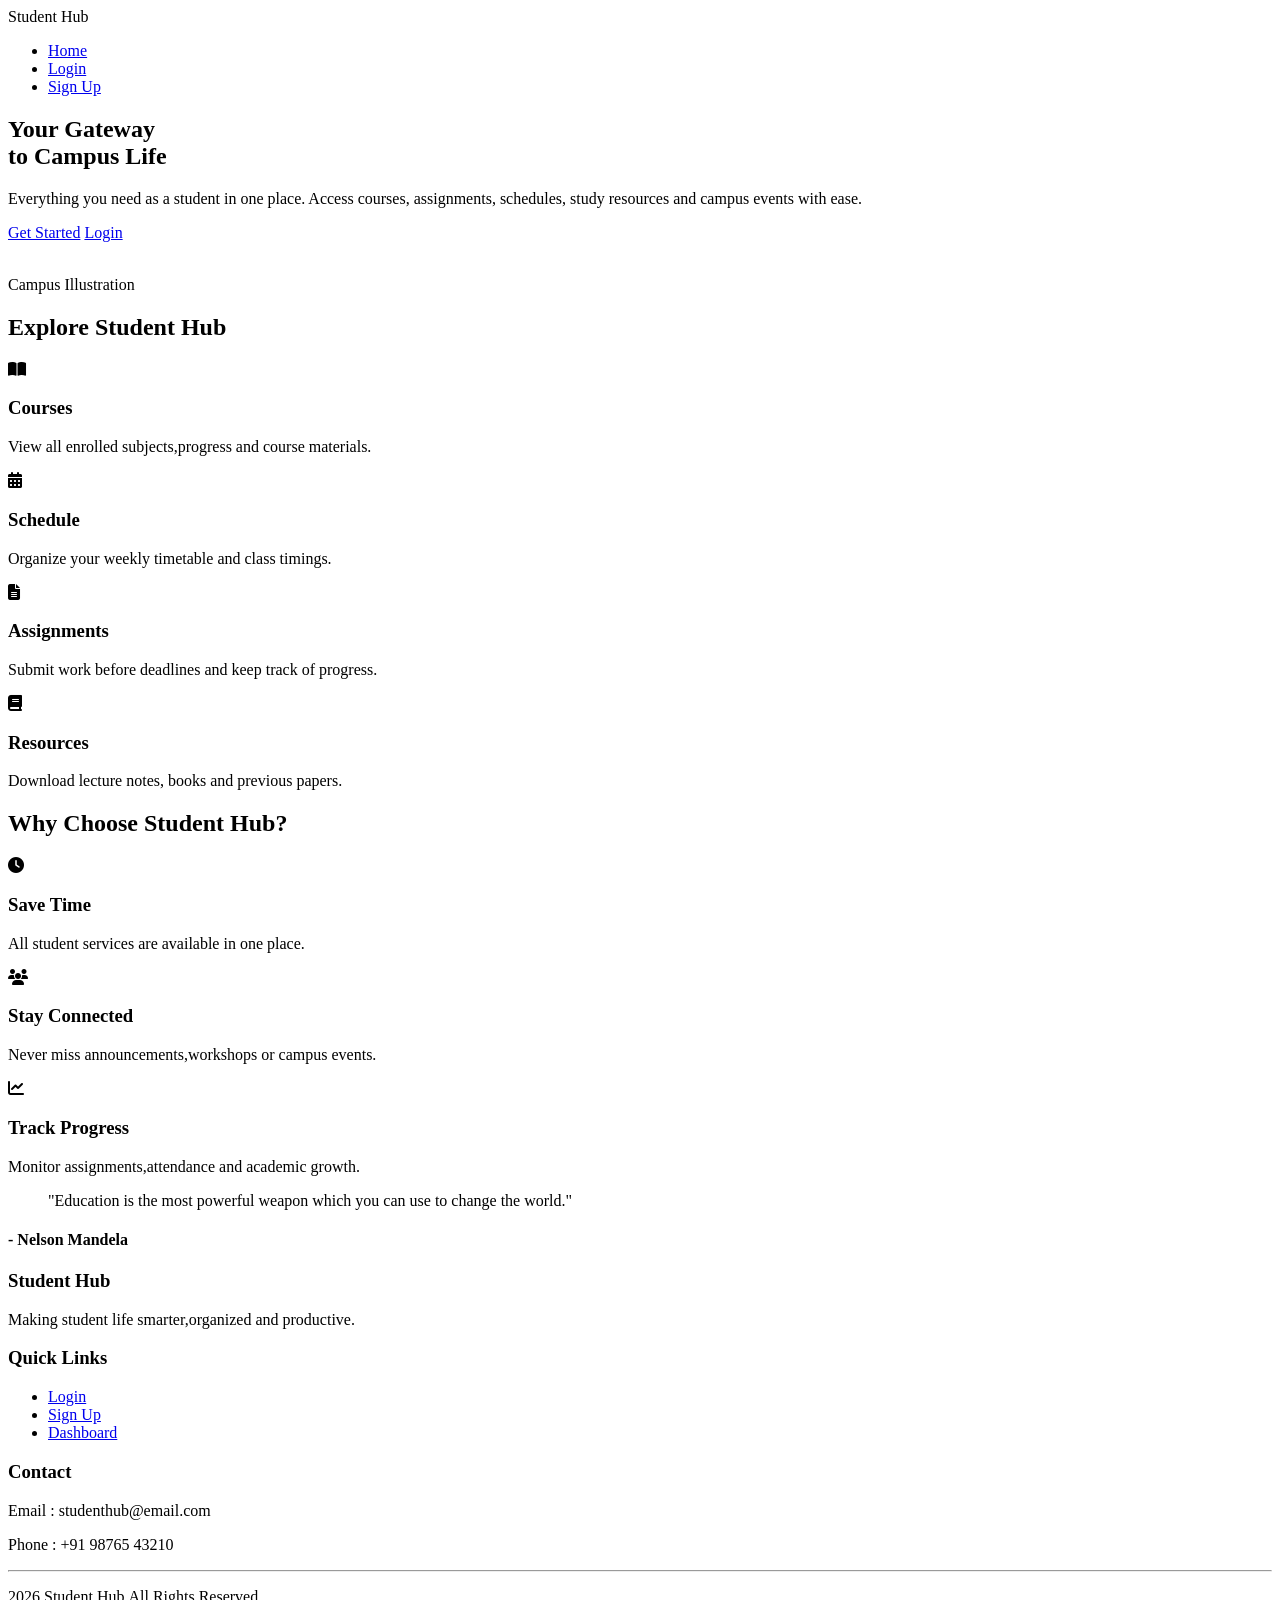
==== index.html @ 0665e794 "First commit" ====
<!DOCTYPE html>
<html lang="en">
<head>
    <meta charset="UTF-8">
    <meta name="viewport" content="width=device-width, initial-scale=1.0">
    <title>Student Hub | Home</title>
  
    <link rel="stylesheet"href="https://cdnjs.cloudflare.com/ajax/libs/font-awesome/6.7.1/css/all.min.css">
    <!-- CSS -->
    <link rel="stylesheet" href="css/style.css"> 
</head>
<body>
    <!-- ============== HEADER ============-->
    <header>
        <div class="logo">
            <span>Student Hub</span>
        </div>
        <nav>
            <ul>
                <li><a href="index.html" class="active">Home</a></li>
                <li><a href="login.html">Login</a></li>
                <li><a href="signup.html">Sign Up</a></li>
            </ul>
        </nav>
    </header>
    <!-- ================= HERO SECTION ================= -->
    <section class="hero">
        <div class="hero-text">
            <h1>Your Gateway <br> to Campus Life</h1>
            <p>Everything you need as a student in one place.
                Access courses, assignments, schedules,
                study resources and campus events with ease.</p>
            <div class="buttons">
                <a href="signup.html" class="btn-primary">Get Started</a>
                <a href="login.html" class="btn-secondary">Login</a>
            </div>
        </div>
        <div class="hero-image">
            <div class="image-box">
           <img src="">
                <p>Campus Illustration</p>
            </div>
        </div>
    </section>
    <!-- ================ FEATURES ================= -->
    <section class="features">
        <h2>Explore Student Hub</h2>
        <div class="feature-container">
            <div class="card">
                <i class="fa-solid fa-book-open"></i>
                <h3>Courses</h3>
                <p> View all enrolled subjects,progress and course materials.
                </p>
            </div>
            <div class="card">
                <i class="fa-solid fa-calendar-days"></i>
                <h3>Schedule</h3>
                <p>Organize your weekly timetable and class timings.</p>
            </div>
            <div class="card">
                <i class="fa-solid fa-file-lines"></i>
                <h3>Assignments</h3>
                <p> Submit work before deadlines and keep track of progress.</p>
            </div>
            <div class="card">
                <i class="fa-solid fa-book"></i>
                <h3>Resources</h3>
                <p>Download lecture notes, books and previous papers.</p>
            </div>
        </div>
    </section>
    <!-- ================= WHY CHOOSE ================= -->
    <section class="why">
        <h2>Why Choose Student Hub?</h2>
        <div class="why-container">
            <div class="why-card">
                <i class="fa-solid fa-clock"></i>
                <h3>Save Time</h3>
                <p>All student services are available in one place.</p>
            </div>
            <div class="why-card">
                <i class="fa-solid fa-users"></i>
                <h3>Stay Connected</h3>
                <p>Never miss announcements,workshops or campus events.</p>
            </div>
            <div class="why-card">
                <i class="fa-solid fa-chart-line"></i>
                <h3>Track Progress</h3>
                <p>Monitor assignments,attendance and academic growth. </p>
            </div>
        </div>
    </section>
    <!-- ================= QUOTE ================= -->
    <section class="quote">
        <blockquote>"Education is the most powerful weapon which you can use to change the world."</blockquote>
        <h4>- Nelson Mandela</h4>
    </section>
    <!-- ================= FOOTER ================= -->
    <footer>
        <div class="footer-content">
            <div>
                <h3>Student Hub</h3>
                <p>Making student life smarter,organized and productive. </p>
            </div>
            <div>
                <h3>Quick Links</h3>
                <ul>
                    <li><a href="login.html">Login</a></li>
                    <li><a href="signup.html">Sign Up</a></li>
                    <li><a href="dashboard.html">Dashboard</a></li>
                </ul>
            </div>
            <div>
                <h3>Contact</h3>
                <p>Email : studenthub@email.com</p>
                <p>Phone : +91 98765 43210</p>
            </div>
        </div>
        <hr>
        <p class="copyright"> 2026 Student Hub.All Rights Reserved.</p>
    </footer>
</body>
</html>
<!==jebeddiuywggijbwiuhhnnubucuinjufbhsdui
jbuueubbjjjbjnhiu==!>
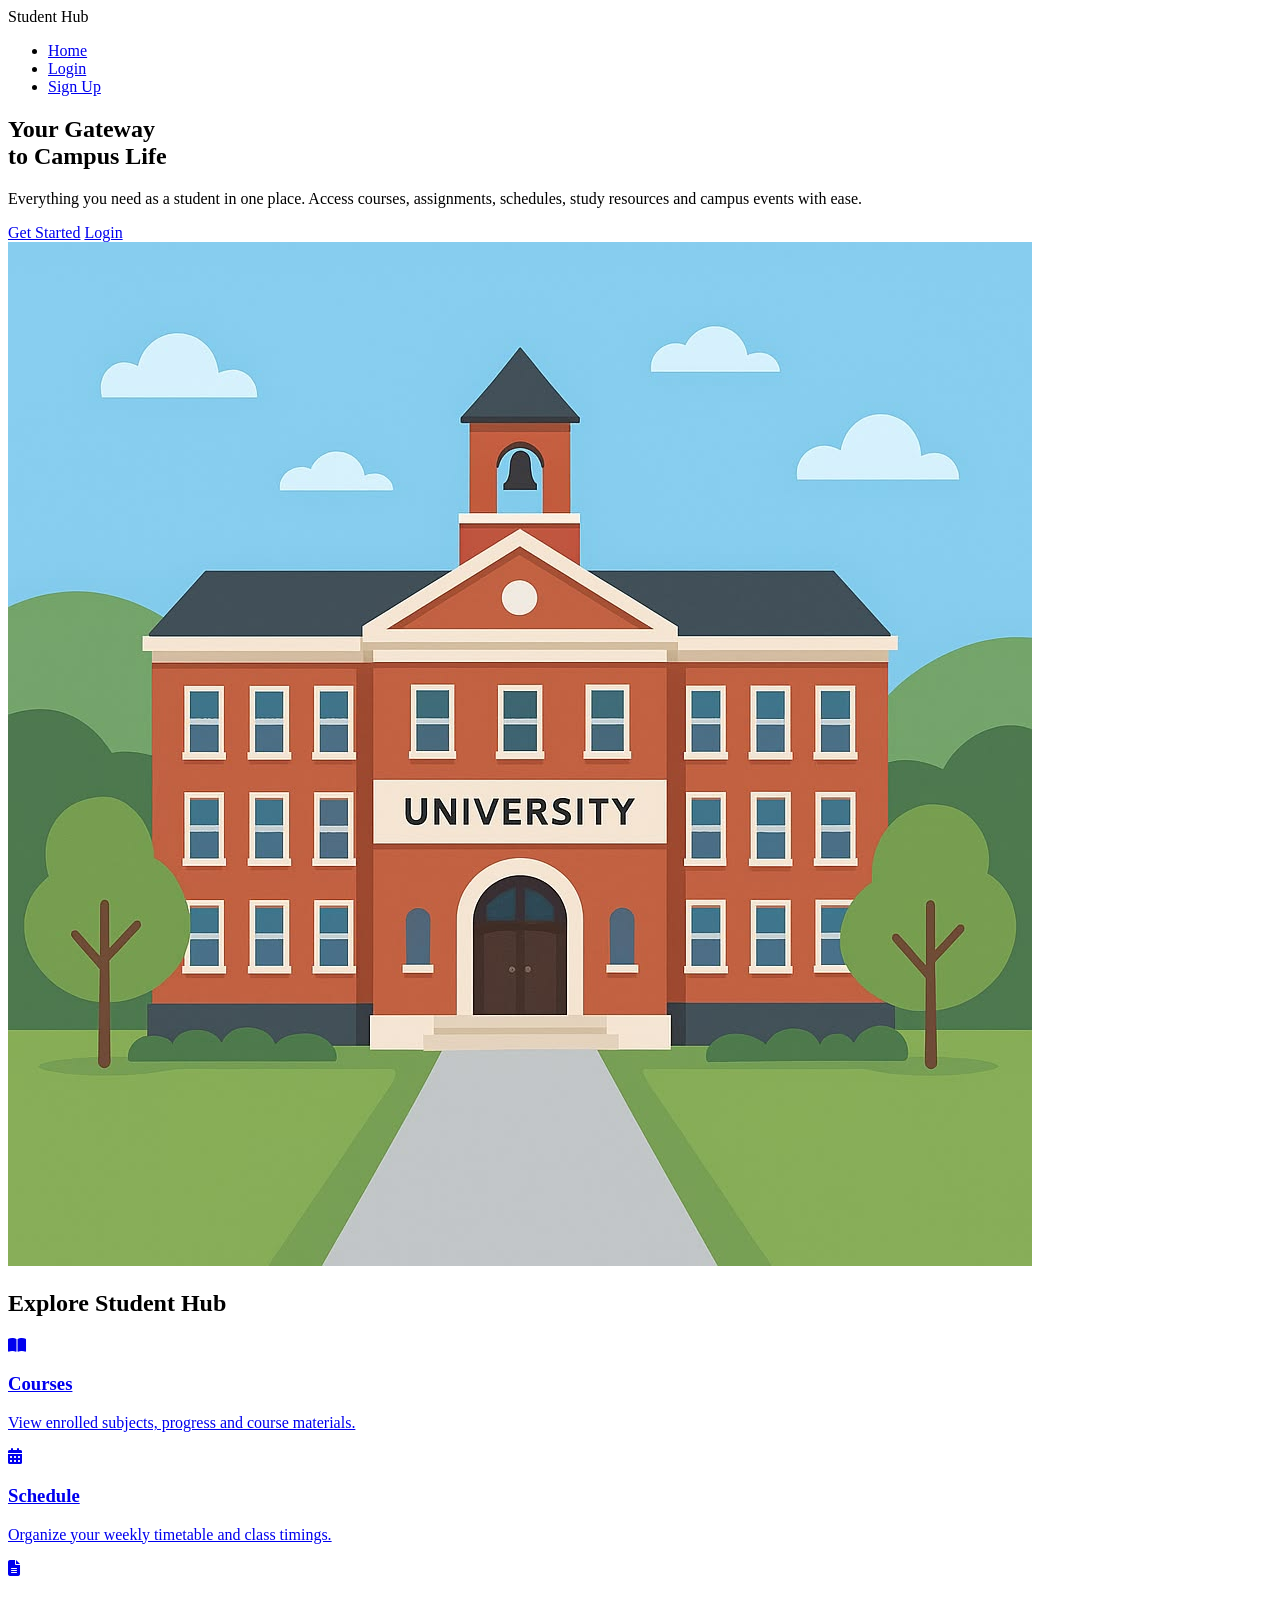
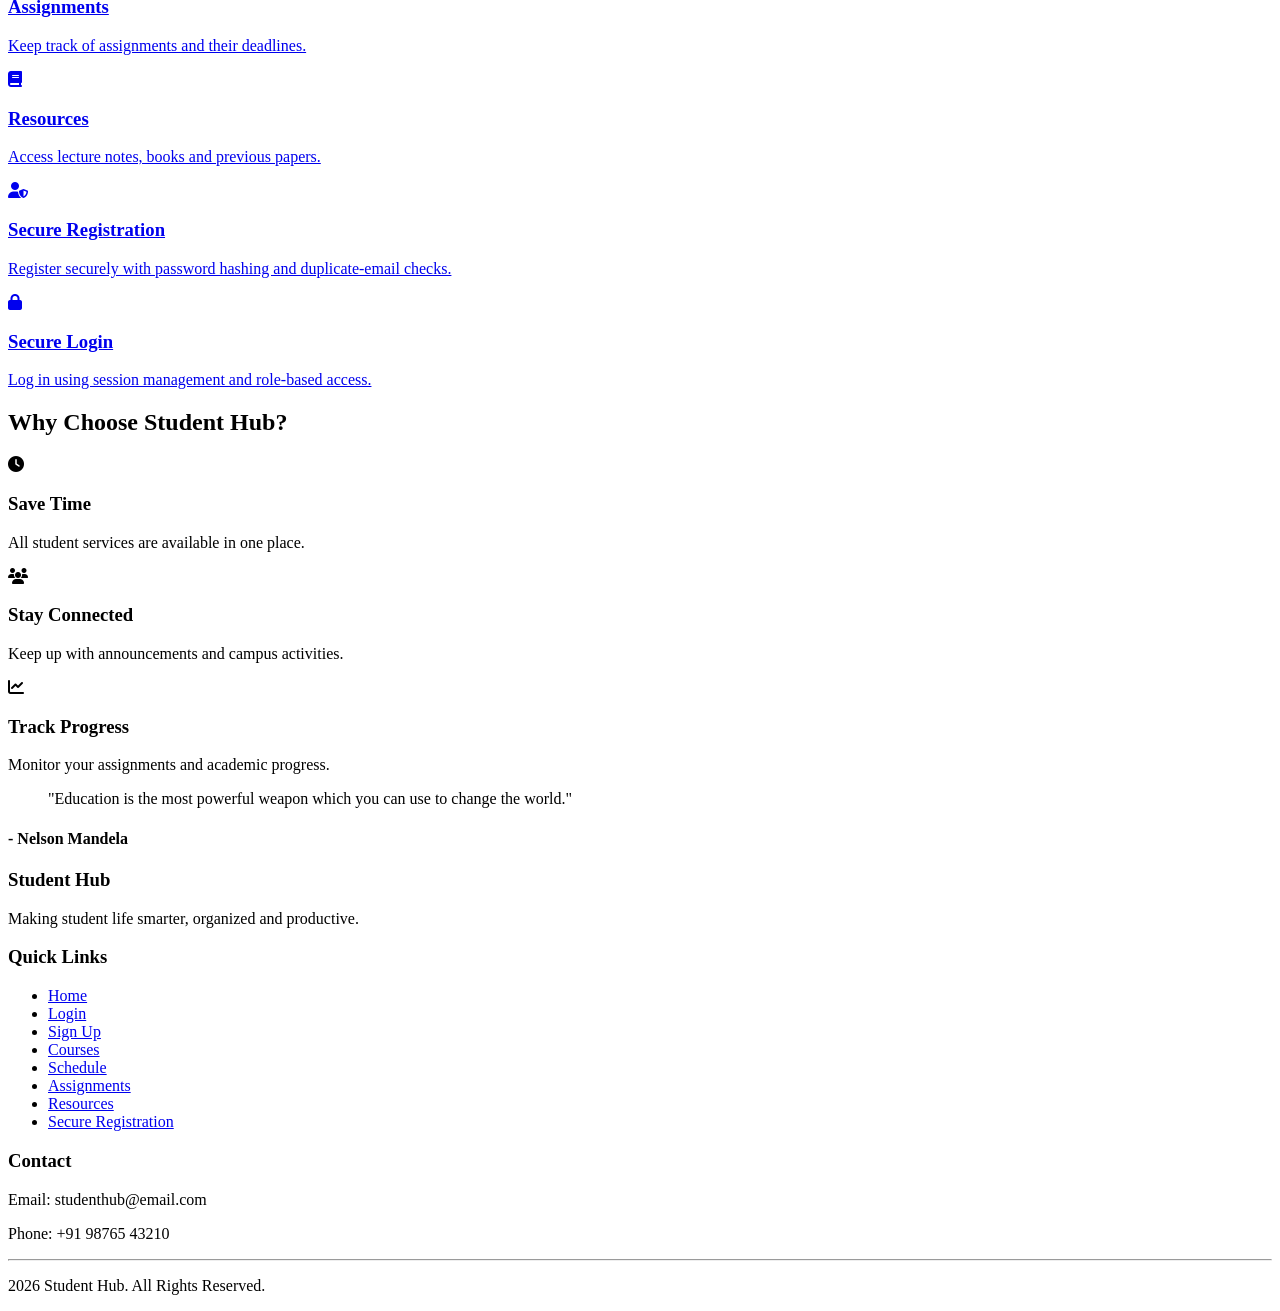
==== commit 39d4aa4f: "php" ====
--- a/index.html
+++ b/index.html
@@ -3,123 +3,189 @@
 <head>
     <meta charset="UTF-8">
     <meta name="viewport" content="width=device-width, initial-scale=1.0">
+
     <title>Student Hub | Home</title>
-  
-    <link rel="stylesheet"href="https://cdnjs.cloudflare.com/ajax/libs/font-awesome/6.7.1/css/all.min.css">
-    <!-- CSS -->
-    <link rel="stylesheet" href="css/style.css"> 
+
+    <link rel="stylesheet"
+          href="https://cdnjs.cloudflare.com/ajax/libs/font-awesome/6.7.1/css/all.min.css">
+
+    <link rel="stylesheet" href="css/style.css">
 </head>
+
 <body>
-    <!-- ============== HEADER ============-->
+
+    <!-- Header and Navigation -->
     <header>
         <div class="logo">
             <span>Student Hub</span>
         </div>
+
         <nav>
             <ul>
                 <li><a href="index.html" class="active">Home</a></li>
-                <li><a href="login.html">Login</a></li>
-                <li><a href="signup.html">Sign Up</a></li>
+                <li><a href="login.php">Login</a></li>
+                <li><a href="signup.php">Sign Up</a></li>
             </ul>
         </nav>
     </header>
-    <!-- ================= HERO SECTION ================= -->
+
+    <!-- Hero Section -->
     <section class="hero">
+
         <div class="hero-text">
             <h1>Your Gateway <br> to Campus Life</h1>
-            <p>Everything you need as a student in one place.
+
+            <p>
+                Everything you need as a student in one place.
                 Access courses, assignments, schedules,
-                study resources and campus events with ease.</p>
+                study resources and campus events with ease.
+            </p>
+
             <div class="buttons">
-                <a href="signup.html" class="btn-primary">Get Started</a>
-                <a href="login.html" class="btn-secondary">Login</a>
+                <a href="signup.php" class="btn-primary">Get Started</a>
+                <a href="login.php" class="btn-secondary">Login</a>
             </div>
         </div>
+
+
         <div class="hero-image">
-            <div class="image-box">
-           <img src="">
-                <p>Campus Illustration</p>
-            </div>
+         <div class="image-box">
+        <img src="campus.jpg" alt="Campus Illustration">
         </div>
+       </div>
+
+
     </section>
-    <!-- ================ FEATURES ================= -->
+
+    <!-- Explore Student Hub -->
     <section class="features">
         <h2>Explore Student Hub</h2>
+
         <div class="feature-container">
-            <div class="card">
+
+            <a href="courses.html" class="card">
                 <i class="fa-solid fa-book-open"></i>
                 <h3>Courses</h3>
-                <p> View all enrolled subjects,progress and course materials.
-                </p>
-            </div>
-            <div class="card">
+                <p>View enrolled subjects, progress and course materials.</p>
+            </a>
+
+            <a href="schedule.html" class="card">
                 <i class="fa-solid fa-calendar-days"></i>
                 <h3>Schedule</h3>
                 <p>Organize your weekly timetable and class timings.</p>
-            </div>
-            <div class="card">
+            </a>
+
+            <a href="assignments.html" class="card">
                 <i class="fa-solid fa-file-lines"></i>
                 <h3>Assignments</h3>
-                <p> Submit work before deadlines and keep track of progress.</p>
-            </div>
-            <div class="card">
+                <p>Keep track of assignments and their deadlines.</p>
+            </a>
+
+            <a href="resources.html" class="card">
                 <i class="fa-solid fa-book"></i>
                 <h3>Resources</h3>
-                <p>Download lecture notes, books and previous papers.</p>
-            </div>
+                <p>Access lecture notes, books and previous papers.</p>
+            </a>
+
+            <a href="secure_register.php" class="card">
+                <i class="fa-solid fa-user-shield"></i>
+                <h3>Secure Registration</h3>
+                <p>
+                    Register securely with password hashing
+                    and duplicate-email checks.
+                </p>
+            </a>
+
+            <a href="login.php" class="card">
+                <i class="fa-solid fa-lock"></i>
+                <h3>Secure Login</h3>
+                <p>
+                    Log in using session management
+                    and role-based access.
+                </p>
+            </a>
+
         </div>
     </section>
-    <!-- ================= WHY CHOOSE ================= -->
+
+    <!-- Why Choose Student Hub -->
     <section class="why">
         <h2>Why Choose Student Hub?</h2>
+
         <div class="why-container">
+
             <div class="why-card">
                 <i class="fa-solid fa-clock"></i>
                 <h3>Save Time</h3>
                 <p>All student services are available in one place.</p>
             </div>
+
             <div class="why-card">
                 <i class="fa-solid fa-users"></i>
                 <h3>Stay Connected</h3>
-                <p>Never miss announcements,workshops or campus events.</p>
+                <p>Keep up with announcements and campus activities.</p>
             </div>
+
             <div class="why-card">
                 <i class="fa-solid fa-chart-line"></i>
                 <h3>Track Progress</h3>
-                <p>Monitor assignments,attendance and academic growth. </p>
+                <p>Monitor your assignments and academic progress.</p>
             </div>
+
         </div>
     </section>
-    <!-- ================= QUOTE ================= -->
+
+    <!-- Inspirational Quote -->
     <section class="quote">
-        <blockquote>"Education is the most powerful weapon which you can use to change the world."</blockquote>
+        <blockquote>
+            "Education is the most powerful weapon which you can use
+            to change the world."
+        </blockquote>
+
         <h4>- Nelson Mandela</h4>
     </section>
-    <!-- ================= FOOTER ================= -->
+
+    <!-- Footer -->
     <footer>
         <div class="footer-content">
-            <div>
+
+            <div class="footer-about">
                 <h3>Student Hub</h3>
-                <p>Making student life smarter,organized and productive. </p>
+                <p>
+                    Making student life smarter,
+                    organized and productive.
+                </p>
             </div>
-            <div>
+
+            <div class="footer-quick-links">
                 <h3>Quick Links</h3>
+
                 <ul>
-                    <li><a href="login.html">Login</a></li>
-                    <li><a href="signup.html">Sign Up</a></li>
-                    <li><a href="dashboard.html">Dashboard</a></li>
+                    <li><a href="index.html">Home</a></li>
+                    <li><a href="login.php">Login</a></li>
+                    <li><a href="signup.php">Sign Up</a></li>
+                    <li><a href="courses.html">Courses</a></li>
+                    <li><a href="schedule.html">Schedule</a></li>
+                    <li><a href="assignments.html">Assignments</a></li>
+                    <li><a href="resources.html">Resources</a></li>
+                    <li><a href="secure_register.php">Secure Registration</a></li>
                 </ul>
             </div>
-            <div>
+
+            <div class="footer-contact">
                 <h3>Contact</h3>
-                <p>Email : studenthub@email.com</p>
-                <p>Phone : +91 98765 43210</p>
+                <p>Email: studenthub@email.com</p>
+                <p>Phone: +91 98765 43210</p>
             </div>
+
         </div>
+
         <hr>
-        <p class="copyright"> 2026 Student Hub.All Rights Reserved.</p>
+
+        <p class="copyright">
+            2026 Student Hub. All Rights Reserved.
+        </p>
     </footer>
+
 </body>
-</html>
-<!==jebeddiuywggijbwiuhhnnubucuinjufbhsdui
-jbuueubbjjjbjnhiu==!>
+</html>
